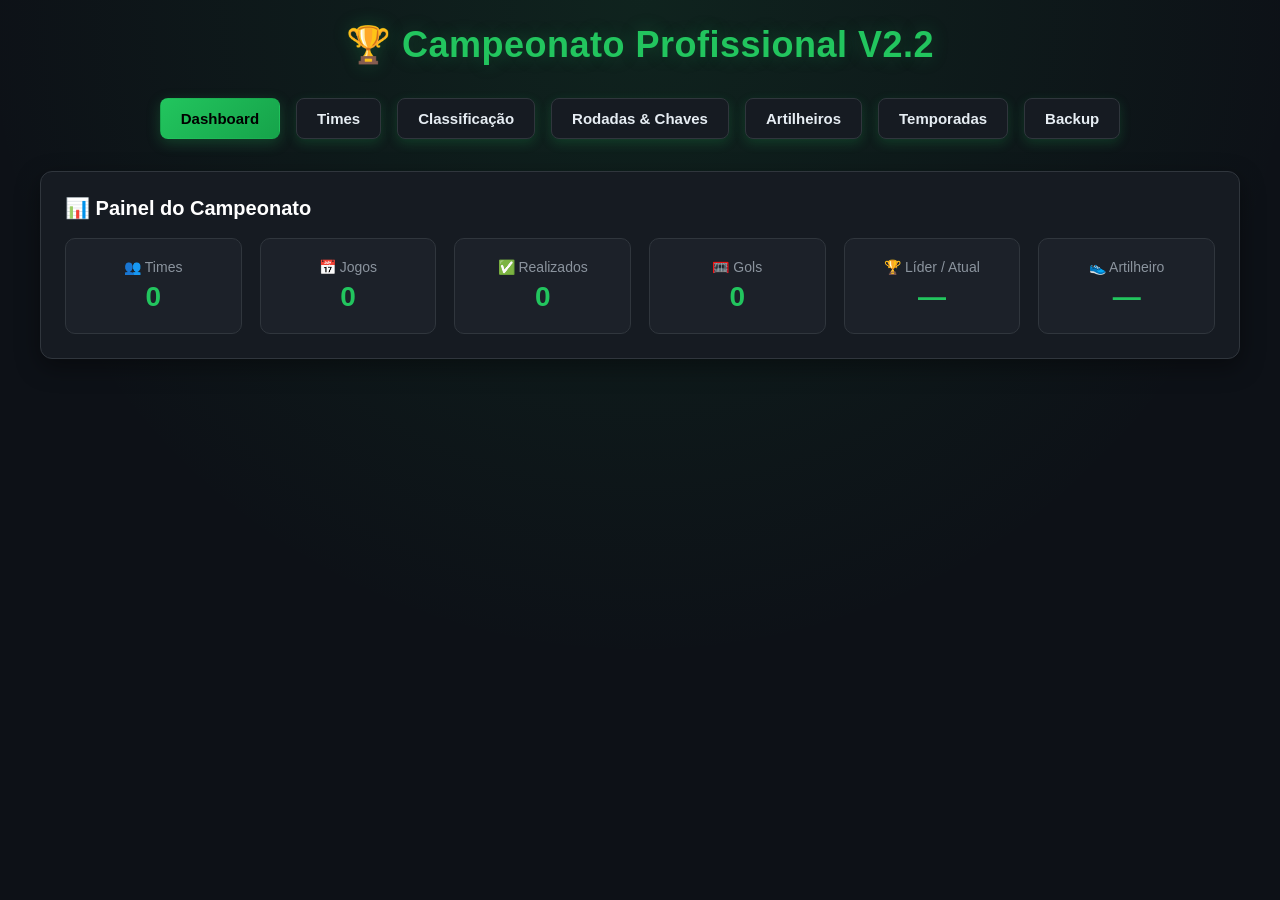
==== Campeonato Profissional V2.3/index.html @ 02783f12 "Base-V2.3-funcionando" ====
<!doctype html>
<html lang="pt-BR">
  <head>
    <meta charset="UTF-8" />
    <meta name="viewport" content="width=device-width, initial-scale=1.0" />
    <title>Campeonato Profissional V2.2</title>
    <link rel="stylesheet" href="style.css" />
  </head>
  <body>
    <div class="container">
      <h1>🏆 Campeonato Profissional V2.2</h1>

      <div class="tabs">
        <button class="tab-btn active" onclick="mostrarAba(event, 'dashboard')">
          Dashboard
        </button>
        <button class="tab-btn" onclick="mostrarAba(event, 'times')">
          Times
        </button>
        <button class="tab-btn" onclick="mostrarAba(event, 'tabela')">
          Classificação
        </button>
        <button class="tab-btn" onclick="mostrarAba(event, 'rodadas')">
          Rodadas & Chaves
        </button>
        <button class="tab-btn" onclick="mostrarAba(event, 'artilheiros')">
          Artilheiros
        </button>
        <button class="tab-btn" onclick="mostrarAba(event, 'temporadas')">
          Temporadas
        </button>
        <button class="tab-btn" onclick="mostrarAba(event, 'backup')">
          Backup
        </button>
      </div>

      <div id="dashboard" class="tab-content active">
        <div class="card">
          <h2>📊 Painel do Campeonato</h2>
          <div class="dashboard-grid">
            <div class="stat-card">
              <div class="stat-lab">👥 Times</div>
              <div class="stat-val" id="s-times">0</div>
            </div>
            <div class="stat-card">
              <div class="stat-lab">📅 Jogos</div>
              <div class="stat-val" id="s-jogos">0</div>
            </div>
            <div class="stat-card">
              <div class="stat-lab">✅ Realizados</div>
              <div class="stat-val" id="s-real">0</div>
            </div>
            <div class="stat-card">
              <div class="stat-lab">🥅 Gols</div>
              <div class="stat-val" id="s-gols">0</div>
            </div>
            <div class="stat-card">
              <div class="stat-lab">🏆 Líder / Atual</div>
              <div class="stat-val" id="s-lider">—</div>
            </div>
            <div class="stat-card">
              <div class="stat-lab">👟 Artilheiro</div>
              <div class="stat-val" id="s-artilheiro">—</div>
            </div>
          </div>
        </div>
      </div>

      <div id="times" class="tab-content">
        <div class="card">
          <h2>Cadastrar Time</h2>
          <input id="teamName" placeholder="Nome do time" />
          <input id="teamCidade" placeholder="Cidade (opcional)" />
          <button onclick="addTeam()">Adicionar Time</button>
        </div>
        <div class="card">
          <h2>Times — clique para ver perfil</h2>
          <div class="times-grid" id="timesGrid"></div>
        </div>
      </div>

      <div id="perfilTime" class="tab-content">
        <div class="card">
          <button class="link" onclick="mostrarAba(event, 'times')">
            ← Voltar aos Times
          </button>
          <div id="conteudoPerfil"></div>
        </div>
      </div>

      <div id="tabela" class="tab-content">
        <div id="conteudoTabelas"></div>
      </div>

      <div id="rodadas" class="tab-content">
        <div class="card">
          <h2>
            Calendário — Temporada: <span id="nomeTemporadaAtual">2026</span>
          </h2>

          <div class="config-box">
            <div>
              <label
                style="
                  display: block;
                  font-size: 14px;
                  color: var(--muted);
                  margin-bottom: 4px;
                "
                >Formato do Campeonato:</label
              >
              <select
                id="formatoCampeonato"
                onchange="alternarVisibilidadeFormatos()"
                style="margin: 0"
              >
                <option value="PONTOS_CORRIDOS">
                  Pontos Corridos (ex: Brasileirão)
                </option>
                <option value="MATA_MATA">
                  Mata-Mata (ex: Copa do Brasil)
                </option>
                <option value="MISTO">
                  Misto - Grupos + Mata-Mata (ex: Libertadores)
                </option>
              </select>
            </div>

            <div id="boxTurnos">
              <label
                style="
                  display: block;
                  font-size: 14px;
                  color: var(--muted);
                  margin-bottom: 4px;
                "
                >Turnos (Pontos Corridos):</label
              >
              <select id="opcaoTurnos" style="margin: 0">
                <option value="2">Ida e Volta</option>
                <option value="1">Turno Único</option>
              </select>
            </div>
          </div>

          <button onclick="gerarCampeonatoCompleto()">
            🚀 Iniciar Torneio
          </button>
          <button class="gold" onclick="encerrarTemporada()">
            🏁 Encerrar Temporada
          </button>
          <button class="del" onclick="comecarNovo()">Novo Campeonato</button>

          <div id="listaRodadas" style="margin-top: 20px"></div>
        </div>
      </div>

      <div id="artilheiros" class="tab-content">
        <div class="card">
          <h2>Cadastrar Jogador</h2>
          <input id="jogadorNome" placeholder="Nome do jogador" />
          <input id="jogadorGols" type="number" min="0" placeholder="Gols" />
          <select id="jogadorTime">
            <option value="">-- Time --</option>
          </select>
          <button onclick="addJogador()">Salvar</button>
        </div>
        <div class="card">
          <h2>Ranking de Artilharia</h2>
          <table>
            <thead>
              <tr>
                <th>#</th>
                <th>Jogador</th>
                <th>Time</th>
                <th>Gols</th>
                <th>Ação</th>
              </tr>
            </thead>
            <tbody id="rankingArtilheiros"></tbody>
          </table>
        </div>
      </div>

      <div id="temporadas" class="tab-content">
        <div class="card">
          <h2>Histórico de Temporadas</h2>
          <p>Temporada atual: <strong id="atualTemporada">2026</strong></p>
          <input id="novaTemporadaNome" placeholder="Próxima (ex: 2027)" />
          <button class="gold" onclick="encerrarTemporada()">
            🏁 Encerrar e Salvar
          </button>
          <div id="listaHistorico"></div>
        </div>
      </div>

      <div id="backup" class="tab-content">
        <div class="card">
          <h2>Backup V2.2</h2>
          <p>Exporta e importa a estrutura completa de fases do campeonato.</p>
          <button class="blue" onclick="exportarDados()">
            💾 Exportar Backup
          </button>
          <br /><br />
          <input type="file" id="arquivoImportar" accept=".json" />
          <button onclick="importarDados()">📂 Importar Backup</button>
        </div>
      </div>
    </div>

    <script src="script.js"></script>
  </body>
</html>
---- Campeonato Profissional V2.3/style.css ----
* {
  margin: 0;
  padding: 0;
  box-sizing: border-box;
  font-family: Arial, sans-serif;
}
:root {
  --bg: #0d1117;
  --card: #161b22;
  --card-2: #1c2129;
  --primary: #22c55e;
  --primary-dark: #16a34a;
  --primary-glow: rgba(34, 197, 94, 0.25);
  --text: #e6edf3;
  --muted: #8b949e;
  --danger: #ef4444;
  --warn: #f59e0b;
  --blue: #3b82f6;
  --border: #30363d;
  --shadow: 0 8px 24px rgba(0, 0, 0, 0.4);
  --shadow-lg: 0 12px 32px rgba(0, 0, 0, 0.5);
}
body {
  background: var(--bg);
  color: var(--text);
  padding: 24px;
  background-image: radial-gradient(
    circle at top,
    rgba(34, 197, 94, 0.1),
    transparent 60%
  );
  min-height: 100vh;
}
.container {
  max-width: 1200px;
  margin: auto;
}
h1 {
  text-align: center;
  color: var(--primary);
  margin-bottom: 28px;
  font-size: 36px;
  text-shadow: 0 0 18px var(--primary-glow);
  letter-spacing: 0.5px;
}
.tabs {
  display: flex;
  gap: 8px;
  justify-content: center;
  flex-wrap: wrap;
  margin-bottom: 28px;
}
.tab-btn {
  padding: 11px 20px;
  border: none;
  border-radius: 8px;
  background: var(--card);
  color: var(--text);
  cursor: pointer;
  font-size: 15px;
  border: 1px solid var(--border);
  transition: 0.25s ease;
}
.tab-btn.active {
  background: linear-gradient(135deg, var(--primary), var(--primary-dark));
  color: #000;
  border-color: transparent;
  box-shadow: 0 4px 14px var(--primary-glow);
}
.tab-btn:hover:not(.active) {
  background: var(--card-2);
  border-color: var(--primary);
}
.tab-content {
  display: none;
}
.tab-content.active {
  display: block;
  animation: fadeIn 0.35s ease;
}
@keyframes fadeIn {
  from {
    opacity: 0;
    transform: translateY(8px);
  }
  to {
    opacity: 1;
    transform: translateY(0);
  }
}
.card {
  background: var(--card);
  padding: 24px;
  border-radius: 12px;
  margin-bottom: 24px;
  box-shadow: var(--shadow);
  border: 1px solid var(--border);
  transition: 0.25s;
}
.card:hover {
  box-shadow: var(--shadow-lg);
}
h2 {
  margin-bottom: 18px;
  color: #fff;
  font-size: 20px;
}
input,
select {
  padding: 11px 14px;
  width: 100%;
  max-width: 340px;
  margin: 8px 0;
  border: none;
  border-radius: 8px;
  background: var(--card-2);
  color: var(--text);
  border: 1px solid var(--border);
  outline: none;
  transition: 0.25s;
  font-size: 15px;
}
input:focus,
select:focus {
  border-color: var(--primary);
  box-shadow: 0 0 0 3px var(--primary-glow);
}
button {
  padding: 11px 18px;
  border: none;
  border-radius: 8px;
  background: linear-gradient(135deg, var(--primary), var(--primary-dark));
  color: #000;
  font-weight: bold;
  cursor: pointer;
  margin: 4px;
  transition: 0.25s ease;
  box-shadow: 0 4px 12px rgba(34, 197, 94, 0.18);
  font-size: 15px;
}
button:hover {
  transform: translateY(-2px);
  box-shadow: 0 6px 18px var(--primary-glow);
}
button.del {
  background: linear-gradient(135deg, var(--danger), #dc2626);
  box-shadow: 0 4px 12px rgba(239, 68, 68, 0.25);
}
button.alt {
  background: linear-gradient(135deg, var(--warn), #d97706);
  box-shadow: 0 4px 12px rgba(245, 158, 11, 0.25);
}
button.blue {
  background: linear-gradient(135deg, var(--blue), #2563eb);
  box-shadow: 0 4px 12px rgba(59, 130, 246, 0.25);
}
button.gold {
  background: linear-gradient(135deg, #ca8a04, #a16207);
  box-shadow: 0 4px 12px rgba(202, 138, 4, 0.25);
}
button.link {
  background: transparent;
  color: var(--primary);
  text-decoration: underline;
  padding: 0;
  box-shadow: none;
}

.dashboard-grid {
  display: grid;
  grid-template-columns: repeat(auto-fit, minmax(170px, 1fr));
  gap: 18px;
  margin-top: 16px;
}
.stat-card {
  background: var(--card-2);
  padding: 20px 16px;
  border-radius: 10px;
  text-align: center;
  border: 1px solid var(--border);
  transition: 0.25s ease;
}
.stat-card:hover {
  transform: translateY(-4px);
  box-shadow: var(--shadow-lg);
  border-color: var(--primary);
}
.stat-lab {
  font-size: 14px;
  color: var(--muted);
  margin-bottom: 6px;
}
.stat-val {
  font-size: 28px;
  font-weight: bold;
  color: var(--primary);
}

.times-grid {
  display: grid;
  grid-template-columns: repeat(auto-fill, minmax(170px, 1fr));
  gap: 18px;
  margin-top: 16px;
}
.time-card {
  background: var(--card-2);
  border-radius: 12px;
  padding: 20px 16px;
  text-align: center;
  border: 1px solid var(--border);
  transition: 0.25s ease;
  cursor: pointer;
}
.time-card:hover {
  transform: translateY(-5px);
  box-shadow: var(--shadow-lg);
  border-color: var(--primary);
  box-shadow: 0 0 20px var(--primary-glow);
}
.time-card .pos {
  font-size: 24px;
  font-weight: bold;
  color: var(--primary);
  margin-bottom: 8px;
}
.time-card .nome {
  font-weight: bold;
  font-size: 16px;
  margin: 8px 0;
}
.time-card .pts {
  color: var(--muted);
  font-size: 14px;
}

table {
  width: 100%;
  border-collapse: collapse;
  margin-top: 16px;
}
th,
td {
  padding: 13px 10px;
  text-align: center;
  border-bottom: 1px solid var(--border);
}
th {
  background: var(--card-2);
  color: var(--primary);
  font-weight: 600;
}
tr:hover {
  background: var(--card-2);
}

.fase-badge {
  display: inline-block;
  padding: 4px 12px;
  background: var(--primary-glow);
  color: var(--primary);
  border: 1px solid var(--primary);
  border-radius: 20px;
  font-size: 13px;
  font-weight: bold;
  margin-bottom: 12px;
}

.rodada {
  margin: 16px 0;
  padding: 16px;
  background: var(--bg);
  border-radius: 10px;
  border: 1px solid var(--border);
}
.jogo-info {
  display: flex;
  align-items: center;
  justify-content: center;
  gap: 12px;
  flex-wrap: wrap;
  margin: 12px 0;
}
.placar {
  font-size: 20px;
  font-weight: bold;
  min-width: 100px;
  text-align: center;
  color: #fff;
}

.forma {
  display: inline-flex;
  gap: 5px;
  margin-left: 10px;
}
.bol {
  width: 24px;
  height: 24px;
  border-radius: 50%;
  display: inline-flex;
  align-items: center;
  justify-content: center;
  font-size: 13px;
  font-weight: bold;
  color: #000;
}
.bol.V {
  background: var(--primary);
  box-shadow: 0 0 8px var(--primary-glow);
}
.bol.E {
  background: #facc15;
}
.bol.D {
  background: var(--danger);
}

.historico-item {
  border: 1px solid var(--border);
  border-radius: 10px;
  padding: 18px;
  margin: 14px 0;
  background: var(--bg);
}
.destaque {
  color: var(--primary);
  font-weight: bold;
}

.config-box {
  background: var(--card-2);
  padding: 16px;
  border-radius: 10px;
  border: 1px solid var(--border);
  margin-bottom: 16px;
  display: flex;
  gap: 16px;
  align-items: center;
  flex-wrap: wrap;
}

@media (max-width: 700px) {
  body {
    padding: 14px;
  }
  table {
    font-size: 13px;
  }
  .jogo-info {
    flex-direction: column;
  }
  .dashboard-grid,
  .times-grid {
    grid-template-columns: 1fr 1fr;
  }
  .config-box {
    flex-direction: column;
    align-items: stretch;
  }
}
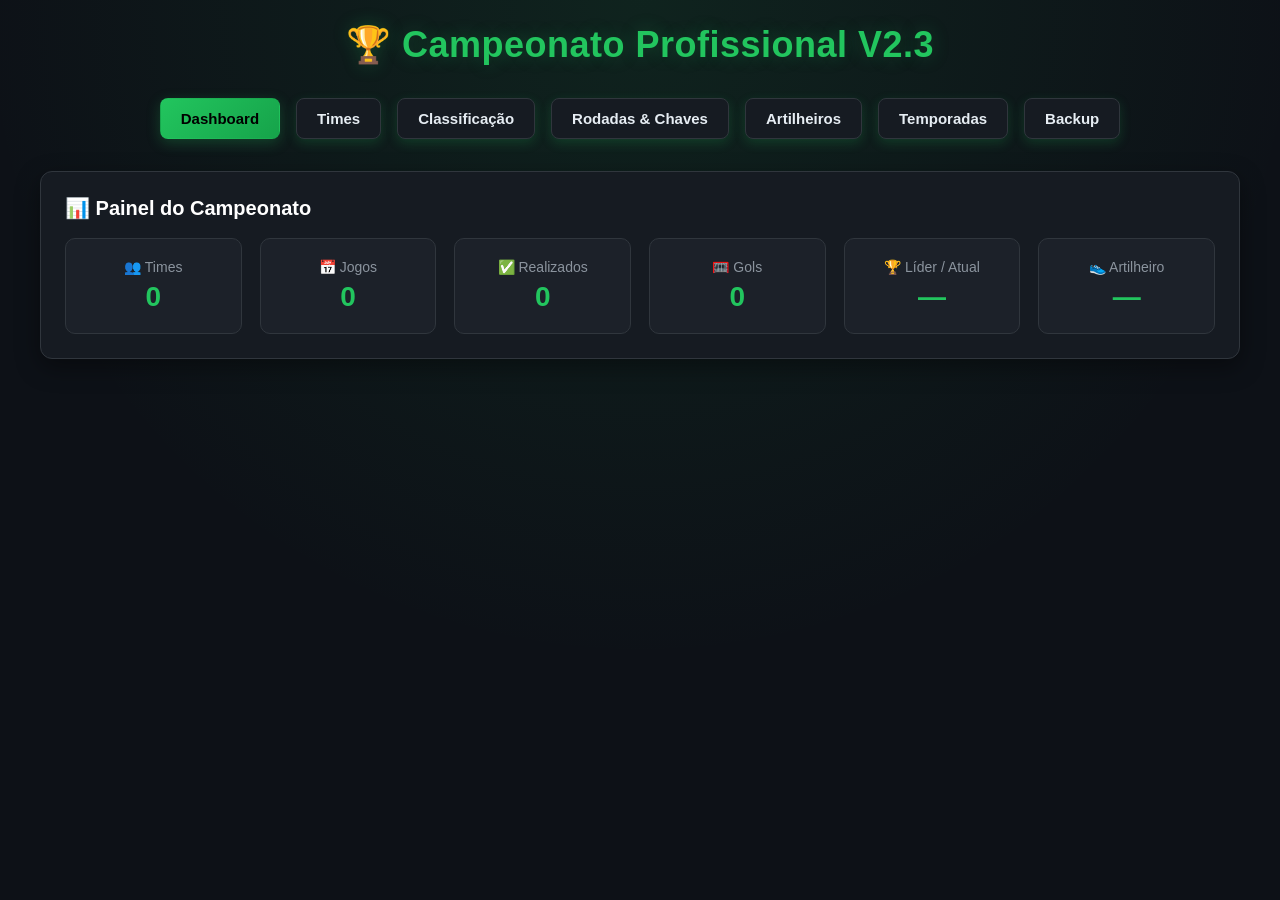
==== commit 8ae63347: "Update title to Campeonato Profissional V2.3" ====
--- a/Campeonato Profissional V2.3/index.html
+++ b/Campeonato Profissional V2.3/index.html
@@ -3,12 +3,12 @@
   <head>
     <meta charset="UTF-8" />
     <meta name="viewport" content="width=device-width, initial-scale=1.0" />
-    <title>Campeonato Profissional V2.2</title>
+    <title>Campeonato Profissional V2.3</title>
     <link rel="stylesheet" href="style.css" />
   </head>
   <body>
     <div class="container">
-      <h1>🏆 Campeonato Profissional V2.2</h1>
+      <h1>🏆 Campeonato Profissional V2.3</h1>
 
       <div class="tabs">
         <button class="tab-btn active" onclick="mostrarAba(event, 'dashboard')">
